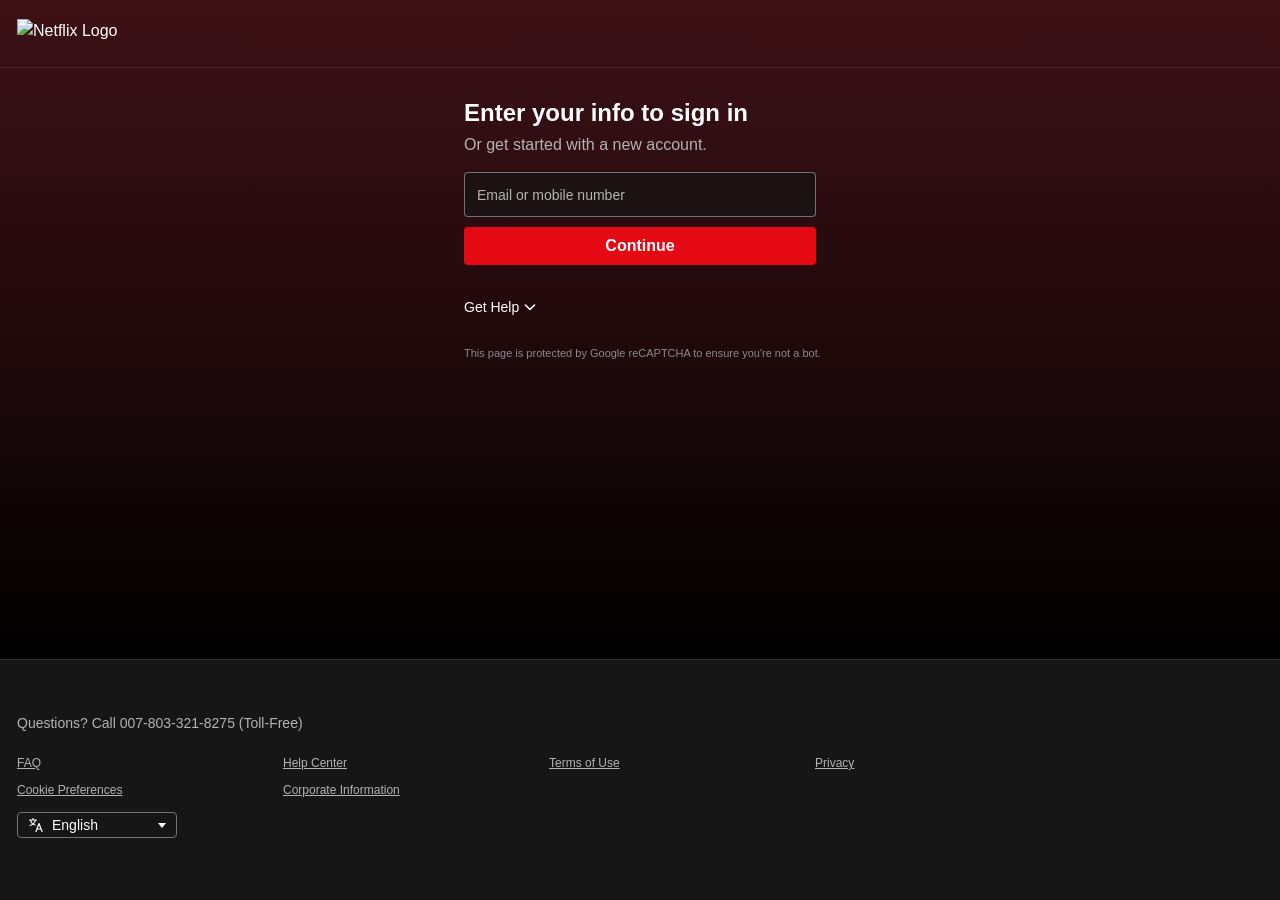
==== loginPage.html @ aaf61654 "Add files via upload" ====
<!DOCTYPE html>
<html lang="en">
<head>
<meta charset="UTF-8" />
<link rel="icon" href="https://favicon.im/domain/netflix.com">
<link rel="shortcut icon" href="https://favicon.im/domain/netflix.com">

<meta name="viewport" content="width=device-width, initial-scale=1.0" />
<title>Netflix - Sign In</title>

<!-- Favicon -->


<link href="https://cdn.jsdelivr.net/npm/bootstrap@5.3.2/dist/css/bootstrap.min.css" rel="stylesheet">
<link href="https://fonts.cdnfonts.com/css/netflix-sans" rel="stylesheet">
<link rel="stylesheet" href="style.css">
</head>

<body class="login-page">

<header class="login-top">
  <img src="images/logo.png" alt="Netflix Logo">
</header>

<main class="login-main">
  <div class="login-box">

    <h1>Enter your info to sign in</h1>
    <p class="login-sub">Or get started with a new account.</p>

    <form id="loginForm" novalidate>

      <div class="nf-input">
        <input type="email" id="email" autocapitalize="off" autocomplete="username" placeholder=" " required>
        <label for="email">Email or mobile number</label>
      </div>

      <div class="nf-input" id="passwordWrap" hidden>
        <input type="password" id="password" autocomplete="current-password" placeholder=" " required>
        <label for="password">Password</label>
      </div>

      <button type="submit" id="loginBtn" class="login-btn">Continue</button>

      <div id="loginError"></div>

      <div class="get-help-wrap">
        <button type="button" class="get-help" id="getHelpToggle" aria-expanded="false" aria-controls="getHelpMenu">
          Get Help
          <svg class="chev" width="16" height="16" viewBox="0 0 16 16" aria-hidden="true"><path d="M3.5 6l4.5 4.5L12.5 6" fill="none" stroke="currentColor" stroke-width="1.6" stroke-linecap="round" stroke-linejoin="round"/></svg>
        </button>
        <div class="get-help-menu" id="getHelpMenu" hidden>
          <a href="#forgot-email" data-help-action="forgot">Forgot email or mobile number?</a>
          <a href="#sign-in-help" data-help-action="learn">Learn more about sign-in</a>
        </div>
      </div>

      <p class="recaptcha-text">This page is protected by Google reCAPTCHA to ensure you're not a bot.</p>

    </form>
  </div>
</main>

<footer class="login-footer">
  <p class="footer-q">Questions? Call 007-803-321-8275 (Toll-Free)</p>
  <ul class="footer-links">
    <li><a href="#">FAQ</a></li>
    <li><a href="#">Help Center</a></li>
    <li><a href="#">Terms of Use</a></li>
    <li><a href="#">Privacy</a></li>
    <li><a href="#">Cookie Preferences</a></li>
    <li><a href="#">Corporate Information</a></li>
  </ul>
  <div class="lang-box">
    <svg width="16" height="16" viewBox="0 0 16 16" aria-hidden="true"><path d="M1.5 3h7M5 1.5V3M2.5 3c.5 2.5 2.200 4.300 4.500 5M7.500 3c-.5 2.500-2.500 4.500-5.500 5.500M8 14.500l3-8 3 8M9 12h4" fill="none" stroke="currentColor" stroke-width="1.2" stroke-linecap="round" stroke-linejoin="round"/></svg>
    <span>English</span>
    <svg class="caret" width="8" height="5" viewBox="0 0 8 5" aria-hidden="true"><path d="M0 0h8L4 5z" fill="currentColor"/></svg>
  </div>
</footer>

<audio id="netflixSound" src="tadum.mp3"></audio>
<script src="script.js"></script>

</body>
</html>
---- style.css ----
/* GLOBAL (neutral: apply to all pages without changing visuals) */
html, body {
  margin: 0;
  font-family: Arial, Helvetica, sans-serif;
}

/* ===== LOGIN PAGE (gaya Netflix baru) ===== */
body.login-page {
  background: linear-gradient(180deg, #3d1116 0%, #240a0d 45%, #000 100%) top / 100% 659px no-repeat, #161616;
  font-family: "Netflix Sans", "Helvetica Neue", Helvetica, Arial, sans-serif;
  color: #fff;
  min-height: 100vh;
}

.login-top {
  height: 68px;
  padding: 0 17px;
  display: flex;
  align-items: center;
  border-bottom: 1px solid rgba(255,255,255,0.1);
}
.login-top img { width: 120px; position: relative; top: -3px; }

.login-main {
  min-height: 591px;
  display: flex;
  justify-content: center;
  padding: 29px 20px 40px;
}

.login-box { width: 100%; max-width: 352px; }

.login-box h1 {
  font-size: 24px;
  line-height: 32px;
  font-weight: 700;
  color: #fff;
  margin: 0 0 4px;
}
.login-sub { color: #b3b3b3; font-size: 16px; line-height: 24px; margin: 0 0 15px; }

.nf-input { position: relative; margin-bottom: 10px; }
.nf-input[hidden] { display: none; }
.nf-input input {
  width: 100%;
  height: 45px;
  background: rgba(22,22,22,0.7);
  border: 1px solid rgba(255,255,255,0.4);
  border-radius: 4px;
  color: #fff;
  font-size: 16px;
  padding: 16px 12px 0;
}
.nf-input label {
  position: absolute;
  top: 13px;
  left: 13px;
  color: #b3b3b3;
  font-size: 14px;
  pointer-events: none;
  transition: 0.15s ease all;
}
.nf-input input:focus { outline: none; border-color: #fff; }
.nf-input input:focus + label,
.nf-input input:not(:placeholder-shown) + label {
  top: 5px;
  font-size: 11px;
}

.login-btn {
  display: block;
  width: 100%;
  height: 38px;
  background: #e50914;
  color: #fff;
  border: none;
  border-radius: 4px;
  font-size: 16px;
  font-weight: 700;
  cursor: pointer;
}
.login-btn:hover { background: #f6121d; }

#loginError { display: none; margin-top: 12px; color: #e87c03; font-size: 14px; }

.get-help-wrap { position: relative; margin: 30px 0 26px; }
.get-help {
  margin: 0; padding: 0; background: transparent; border: 0; color: #fff;
  font-family: inherit; font-size: 14px; font-weight: 500; line-height: 20px;
  display: inline-flex; align-items: center; gap: 3px; cursor: pointer;
  border-radius: 3px; transition: background .16s ease, color .16s ease;
}
.get-help:hover, .get-help:focus-visible { color: #fff; background: rgba(255,255,255,.12); outline: 2px solid rgba(255,255,255,.65); outline-offset: 4px; }
.get-help .chev { transition: transform .18s ease; }
.get-help[aria-expanded="true"] .chev { transform: rotate(180deg); }
.get-help-menu { display: grid; gap: 12px; margin-top: 13px; padding: 0 0 2px; }
.get-help-menu[hidden] { display: none; }
.get-help-menu a { width: fit-content; color: #fff; font-size: 14px; line-height: 20px; text-decoration: underline; text-underline-offset: 2px; }
.get-help-menu a:hover, .get-help-menu a:focus-visible { color: #d9d9d9; outline: 2px solid rgba(255,255,255,.65); outline-offset: 3px; }

.recaptcha-text { color: #8c8c8c; font-size: 11px; line-height: 16px; margin: 0; white-space: nowrap; }

.login-footer { background: #161616; border-top: 1px solid #2e2e2e; padding: 53px 17px 20px; overflow: hidden; }
.footer-q { color: #b3b3b3; font-size: 14px; margin: 0 0 16px; }
.footer-links {
  list-style: none;
  padding: 0;
  margin: 0 0 20px;
  display: grid;
  grid-template-columns: repeat(4, 266px);
  gap: 12px 0;
}
.footer-links li { margin: 0; padding: 0; height: 15px; }
.footer-links a { color: #b3b3b3; font-size: 12px; line-height: 15px; text-decoration: underline; }
.lang-box {
  display: inline-flex;
  align-items: center;
  gap: 8px;
  height: 26px;
  width: 160px;
  border: 1px solid #737373;
  border-radius: 4px;
  padding: 0 10px;
  font-size: 14px;
  font-weight: 500;
  color: #fff;
  background: #161616;
}
.lang-box .caret { margin-left: auto; }

@media (max-width: 768px) {
  .footer-links { grid-template-columns: repeat(2, 1fr); }
  .login-top { height: 56px; }
  .login-top img { width: 96px; }
  .login-main { min-height: 0; }
  .recaptcha-text { white-space: normal; }
}

.home-page {
  background-color: #141414;
}

/* BUTTON */
.btn-danger {
  background-color: #e50914;
  border: none;
  height: 48px;
  font-size: 16px;
  font-weight: 600;
}

.btn-danger:hover {
  background-color: #f6121d;
}

#mainNavbar {
  position: fixed;
  top: 0;
  width: 100%;
  z-index: 1000;
  background: transparent !important;
  transition: background-color 0.3s ease;
}

#mainNavbar.nav-scrolled {
  background: rgb(20,20,20) !important;
}

.navbar,
.navbar-expand-lg,
.netflix-navbar {
  background: transparent !important;
}

.learn-more-link {
  text-decoration: underline;
}

.signup-link {
  color: #fff;
  text-decoration: underline;
}
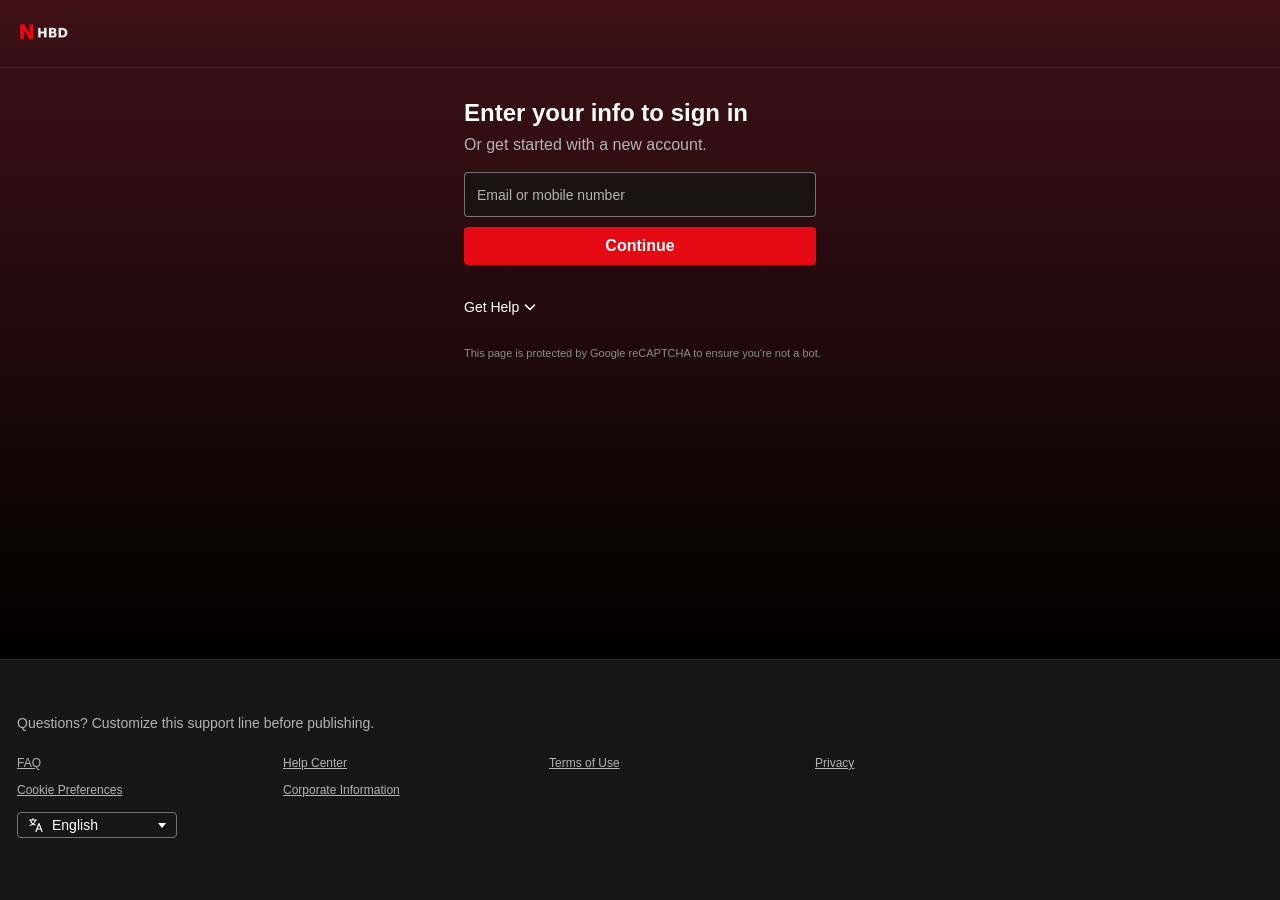
==== commit 64cd2049: "Add files via upload" ====
--- a/loginPage.html
+++ b/loginPage.html
@@ -2,11 +2,11 @@
 <html lang="en">
 <head>
 <meta charset="UTF-8" />
-<link rel="icon" href="https://favicon.im/domain/netflix.com">
-<link rel="shortcut icon" href="https://favicon.im/domain/netflix.com">
+<link rel="icon" href="https://a.favicon.im/netflix.com">
+<link rel="shortcut icon" href="https://a.favicon.im/netflix.com">
 
 <meta name="viewport" content="width=device-width, initial-scale=1.0" />
-<title>Netflix - Sign In</title>
+<title>Sign In | Birthday Template</title>
 
 <!-- Favicon -->
 
@@ -19,7 +19,7 @@
 <body class="login-page">
 
 <header class="login-top">
-  <img src="images/logo.png" alt="Netflix Logo">
+  <img src="images/logo.png" alt="Birthday website logo">
 </header>
 
 <main class="login-main">
@@ -62,7 +62,7 @@
 </main>
 
 <footer class="login-footer">
-  <p class="footer-q">Questions? Call 007-803-321-8275 (Toll-Free)</p>
+  <p class="footer-q">Questions? Customize this support line before publishing.</p>
   <ul class="footer-links">
     <li><a href="#">FAQ</a></li>
     <li><a href="#">Help Center</a></li>
@@ -78,7 +78,8 @@
   </div>
 </footer>
 
-<audio id="netflixSound" src="tadum.mp3"></audio>
+<audio id="netflixSound" src="audio/celebration-chime.mp3" preload="auto"></audio>
+<script src="customization.js"></script>
 <script src="script.js"></script>
 
 </body>
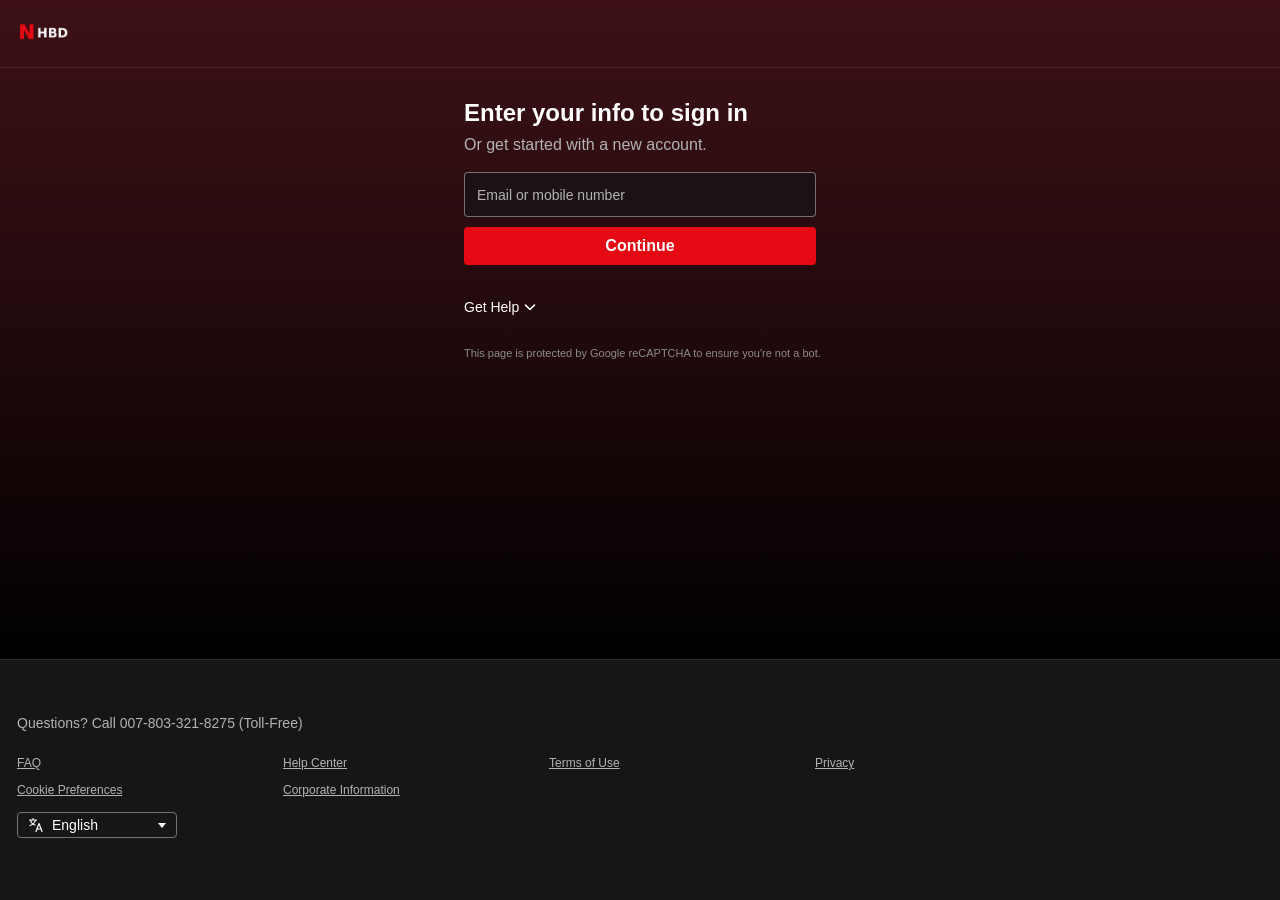
==== commit 39dced80: "Add files via upload" ====
--- a/loginPage.html
+++ b/loginPage.html
@@ -2,11 +2,11 @@
 <html lang="en">
 <head>
 <meta charset="UTF-8" />
-<link rel="icon" href="https://a.favicon.im/netflix.com">
-<link rel="shortcut icon" href="https://a.favicon.im/netflix.com">
+<link rel="icon" href="https://favicon.im/domain/netflix.com">
+<link rel="shortcut icon" href="https://favicon.im/domain/netflix.com">
 
 <meta name="viewport" content="width=device-width, initial-scale=1.0" />
-<title>Sign In | Birthday Template</title>
+<title>Netflix - Sign In</title>
 
 <!-- Favicon -->
 
@@ -19,7 +19,7 @@
 <body class="login-page">
 
 <header class="login-top">
-  <img src="images/logo.png" alt="Birthday website logo">
+  <img src="images/logo.png" alt="Netflix Logo">
 </header>
 
 <main class="login-main">
@@ -62,7 +62,7 @@
 </main>
 
 <footer class="login-footer">
-  <p class="footer-q">Questions? Customize this support line before publishing.</p>
+  <p class="footer-q">Questions? Call 007-803-321-8275 (Toll-Free)</p>
   <ul class="footer-links">
     <li><a href="#">FAQ</a></li>
     <li><a href="#">Help Center</a></li>
@@ -78,8 +78,7 @@
   </div>
 </footer>
 
-<audio id="netflixSound" src="audio/celebration-chime.mp3" preload="auto"></audio>
-<script src="customization.js"></script>
+<audio id="netflixSound" src="tadum.mp3"></audio>
 <script src="script.js"></script>
 
 </body>
